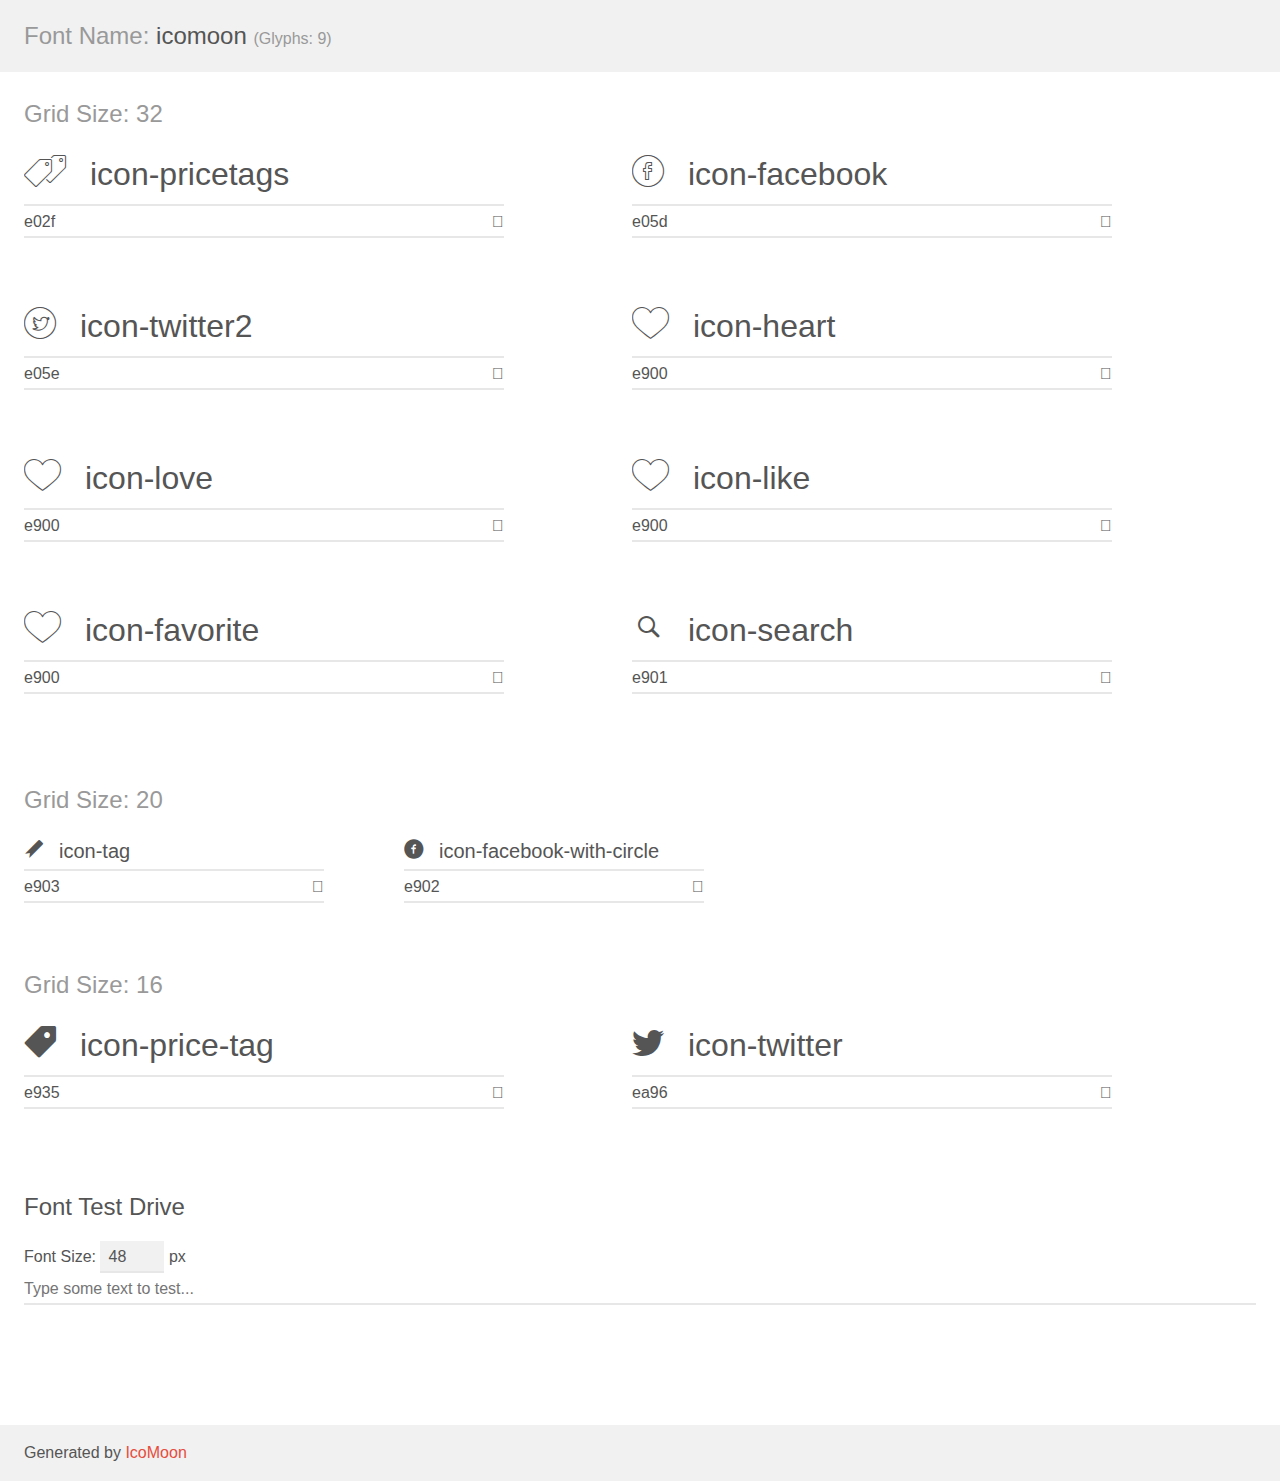
==== assets/fonts/demo.html @ d8165358 "iconos" ====
<!doctype html>
<html>
<head>
    <meta charset="utf-8">
    <title>IcoMoon Demo</title>
    <meta name="description" content="An Icon Font Generated By IcoMoon.io">
    <meta name="viewport" content="width=device-width, initial-scale=1">
    <link rel="stylesheet" href="demo-files/demo.css">
    <link rel="stylesheet" href="style.css"></head>
<body>
    <div class="bgc1 clearfix">
        <h1 class="mhmm mvm"><span class="fgc1">Font Name:</span> icomoon <small class="fgc1">(Glyphs:&nbsp;9)</small></h1>
    </div>
    <div class="clearfix mhl ptl">
        <h1 class="mvm mtn fgc1">Grid Size: 32</h1>
        <div class="glyph fs1">
            <div class="clearfix bshadow0 pbs">
                <span class="icon-pricetags">
                
                </span>
                <span class="mls"> icon-pricetags</span>
            </div>
            <fieldset class="fs0 size1of1 clearfix hidden-false">
                <input type="text" readonly value="e02f" class="unit size1of2" />
                <input type="text" maxlength="1" readonly value="&#xe02f;" class="unitRight size1of2 talign-right" />
            </fieldset>
            <div class="fs0 bshadow0 clearfix hidden-true">
                <span class="unit pvs fgc1">liga: </span>
                <input type="text" readonly value="" class="liga unitRight" />
            </div>
        </div>
        <div class="glyph fs1">
            <div class="clearfix bshadow0 pbs">
                <span class="icon-facebook">
                
                </span>
                <span class="mls"> icon-facebook</span>
            </div>
            <fieldset class="fs0 size1of1 clearfix hidden-false">
                <input type="text" readonly value="e05d" class="unit size1of2" />
                <input type="text" maxlength="1" readonly value="&#xe05d;" class="unitRight size1of2 talign-right" />
            </fieldset>
            <div class="fs0 bshadow0 clearfix hidden-true">
                <span class="unit pvs fgc1">liga: </span>
                <input type="text" readonly value="" class="liga unitRight" />
            </div>
        </div>
        <div class="glyph fs1">
            <div class="clearfix bshadow0 pbs">
                <span class="icon-twitter2">
                
                </span>
                <span class="mls"> icon-twitter2</span>
            </div>
            <fieldset class="fs0 size1of1 clearfix hidden-false">
                <input type="text" readonly value="e05e" class="unit size1of2" />
                <input type="text" maxlength="1" readonly value="&#xe05e;" class="unitRight size1of2 talign-right" />
            </fieldset>
            <div class="fs0 bshadow0 clearfix hidden-true">
                <span class="unit pvs fgc1">liga: </span>
                <input type="text" readonly value="" class="liga unitRight" />
            </div>
        </div>
        <div class="glyph fs1">
            <div class="clearfix bshadow0 pbs">
                <span class="icon-heart">
                
                </span>
                <span class="mls"> icon-heart</span>
            </div>
            <fieldset class="fs0 size1of1 clearfix hidden-false">
                <input type="text" readonly value="e900" class="unit size1of2" />
                <input type="text" maxlength="1" readonly value="&#xe900;" class="unitRight size1of2 talign-right" />
            </fieldset>
            <div class="fs0 bshadow0 clearfix hidden-true">
                <span class="unit pvs fgc1">liga: </span>
                <input type="text" readonly value="" class="liga unitRight" />
            </div>
        </div>
        <div class="glyph fs1">
            <div class="clearfix bshadow0 pbs">
                <span class="icon-love">
                
                </span>
                <span class="mls"> icon-love</span>
            </div>
            <fieldset class="fs0 size1of1 clearfix hidden-false">
                <input type="text" readonly value="e900" class="unit size1of2" />
                <input type="text" maxlength="1" readonly value="&#xe900;" class="unitRight size1of2 talign-right" />
            </fieldset>
            <div class="fs0 bshadow0 clearfix hidden-true">
                <span class="unit pvs fgc1">liga: </span>
                <input type="text" readonly value="" class="liga unitRight" />
            </div>
        </div>
        <div class="glyph fs1">
            <div class="clearfix bshadow0 pbs">
                <span class="icon-like">
                
                </span>
                <span class="mls"> icon-like</span>
            </div>
            <fieldset class="fs0 size1of1 clearfix hidden-false">
                <input type="text" readonly value="e900" class="unit size1of2" />
                <input type="text" maxlength="1" readonly value="&#xe900;" class="unitRight size1of2 talign-right" />
            </fieldset>
            <div class="fs0 bshadow0 clearfix hidden-true">
                <span class="unit pvs fgc1">liga: </span>
                <input type="text" readonly value="" class="liga unitRight" />
            </div>
        </div>
        <div class="glyph fs1">
            <div class="clearfix bshadow0 pbs">
                <span class="icon-favorite">
                
                </span>
                <span class="mls"> icon-favorite</span>
            </div>
            <fieldset class="fs0 size1of1 clearfix hidden-false">
                <input type="text" readonly value="e900" class="unit size1of2" />
                <input type="text" maxlength="1" readonly value="&#xe900;" class="unitRight size1of2 talign-right" />
            </fieldset>
            <div class="fs0 bshadow0 clearfix hidden-true">
                <span class="unit pvs fgc1">liga: </span>
                <input type="text" readonly value="" class="liga unitRight" />
            </div>
        </div>
        <div class="glyph fs1">
            <div class="clearfix bshadow0 pbs">
                <span class="icon-search">
                
                </span>
                <span class="mls"> icon-search</span>
            </div>
            <fieldset class="fs0 size1of1 clearfix hidden-false">
                <input type="text" readonly value="e901" class="unit size1of2" />
                <input type="text" maxlength="1" readonly value="&#xe901;" class="unitRight size1of2 talign-right" />
            </fieldset>
            <div class="fs0 bshadow0 clearfix hidden-true">
                <span class="unit pvs fgc1">liga: </span>
                <input type="text" readonly value="" class="liga unitRight" />
            </div>
        </div>
    </div>
    <div class="clearfix mhl ptl">
        <h1 class="mvm mtn fgc1">Grid Size: 20</h1>
        <div class="glyph fs2">
            <div class="clearfix bshadow0 pbs">
                <span class="icon-tag">
                
                </span>
                <span class="mls"> icon-tag</span>
            </div>
            <fieldset class="fs0 size1of1 clearfix hidden-false">
                <input type="text" readonly value="e903" class="unit size1of2" />
                <input type="text" maxlength="1" readonly value="&#xe903;" class="unitRight size1of2 talign-right" />
            </fieldset>
            <div class="fs0 bshadow0 clearfix hidden-true">
                <span class="unit pvs fgc1">liga: </span>
                <input type="text" readonly value="" class="liga unitRight" />
            </div>
        </div>
        <div class="glyph fs2">
            <div class="clearfix bshadow0 pbs">
                <span class="icon-facebook-with-circle">
                
                </span>
                <span class="mls"> icon-facebook-with-circle</span>
            </div>
            <fieldset class="fs0 size1of1 clearfix hidden-false">
                <input type="text" readonly value="e902" class="unit size1of2" />
                <input type="text" maxlength="1" readonly value="&#xe902;" class="unitRight size1of2 talign-right" />
            </fieldset>
            <div class="fs0 bshadow0 clearfix hidden-true">
                <span class="unit pvs fgc1">liga: </span>
                <input type="text" readonly value="" class="liga unitRight" />
            </div>
        </div>
    </div>
    <div class="clearfix mhl ptl">
        <h1 class="mvm mtn fgc1">Grid Size: 16</h1>
        <div class="glyph fs3">
            <div class="clearfix bshadow0 pbs">
                <span class="icon-price-tag">
                
                </span>
                <span class="mls"> icon-price-tag</span>
            </div>
            <fieldset class="fs0 size1of1 clearfix hidden-false">
                <input type="text" readonly value="e935" class="unit size1of2" />
                <input type="text" maxlength="1" readonly value="&#xe935;" class="unitRight size1of2 talign-right" />
            </fieldset>
            <div class="fs0 bshadow0 clearfix hidden-true">
                <span class="unit pvs fgc1">liga: </span>
                <input type="text" readonly value="price-tag" class="liga unitRight" />
            </div>
        </div>
        <div class="glyph fs3">
            <div class="clearfix bshadow0 pbs">
                <span class="icon-twitter">
                
                </span>
                <span class="mls"> icon-twitter</span>
            </div>
            <fieldset class="fs0 size1of1 clearfix hidden-false">
                <input type="text" readonly value="ea96" class="unit size1of2" />
                <input type="text" maxlength="1" readonly value="&#xea96;" class="unitRight size1of2 talign-right" />
            </fieldset>
            <div class="fs0 bshadow0 clearfix hidden-true">
                <span class="unit pvs fgc1">liga: </span>
                <input type="text" readonly value="twitter, brand16" class="liga unitRight" />
            </div>
        </div>
    </div>

    <!--[if gt IE 8]><!-->
    <div class="mhl clearfix mbl">
        <h1>Font Test Drive</h1>
        <label>
            Font Size: <input id="fontSize" type="number" class="textbox0 mbm"
            min="8" value="48" />
            px
        </label>
        <input id="testText" type="text" class="phl size1of1 mvl"
        placeholder="Type some text to test..." value=""/>
        <div id="testDrive" class="icon-">&nbsp;
        </div>
    </div>
    <!--<![endif]-->
    <div class="bgc1 clearfix">
        <p class="mhl">Generated by <a href="https://icomoon.io/app">IcoMoon</a></p>
    </div>

    <script src="demo-files/demo.js"></script>
</body>
</html>
---- assets/fonts/demo-files/demo.css ----
body {
  padding: 0;
  margin: 0;
  font-family: sans-serif;
  font-size: 1em;
  line-height: 1.5;
  color: #555;
  background: #fff;
}
h1 {
  font-size: 1.5em;
  font-weight: normal;
}
small {
  font-size: .66666667em;
}
a {
  color: #e74c3c;
  text-decoration: none;
}
a:hover, a:focus {
  box-shadow: 0 1px #e74c3c;
}
.bshadow0, input {
  box-shadow: inset 0 -2px #e7e7e7;
}
input:hover {
  box-shadow: inset 0 -2px #ccc;
}
input, fieldset {
  font-family: sans-serif;
  font-size: 1em;
  margin: 0;
  padding: 0;
  border: 0;
}
input {
  color: inherit;
  line-height: 1.5;
  height: 1.5em;
  padding: .25em 0;
}
input:focus {
  outline: none;
  box-shadow: inset 0 -2px #449fdb;
}
.glyph {
  font-size: 16px;
  width: 15em;
  padding-bottom: 1em;
  margin-right: 4em;
  margin-bottom: 1em;
  float: left;
  overflow: hidden;
}
.liga {
  width: 80%;
  width: calc(100% - 2.5em);
}
.talign-right {
  text-align: right;
}
.talign-center {
  text-align: center;
}
.bgc1 {
  background: #f1f1f1;
}
.fgc1 {
  color: #999;
}
.fgc0 {
  color: #000;
}
p {
  margin-top: 1em;
  margin-bottom: 1em;
}
.mvm {
  margin-top: .75em;
  margin-bottom: .75em;
}
.mtn {
  margin-top: 0;
}
.mtl, .mal {
  margin-top: 1.5em;
}
.mbl, .mal {
  margin-bottom: 1.5em;
}
.mal, .mhl {
  margin-left: 1.5em;
  margin-right: 1.5em;
}
.mhmm {
  margin-left: 1em;
  margin-right: 1em;
}
.mls {
  margin-left: .25em;
}
.ptl {
  padding-top: 1.5em;
}
.pbs, .pvs {
  padding-bottom: .25em;
}
.pvs, .pts {
  padding-top: .25em;
}
.unit {
  float: left;
}
.unitRight {
  float: right;
}
.size1of2 {
  width: 50%;
}
.size1of1 {
  width: 100%;
}
.clearfix:before, .clearfix:after {
  content: " ";
  display: table;
}
.clearfix:after {
  clear: both;
}
.hidden-true {
  display: none;
}
.textbox0 {
  width: 3em;
  background: #f1f1f1;
  padding: .25em .5em;
  line-height: 1.5;
  height: 1.5em;
}
#testDrive {
  display: block;
  padding-top: 24px;
  line-height: 1.5;
}
.fs0 {
  font-size: 16px;
}
.fs1 {
  font-size: 32px;
}
.fs2 {
  font-size: 20px;
}
.fs3 {
  font-size: 32px;
}
---- assets/fonts/style.css ----
@font-face {
  font-family: 'icomoon';
  src:  url('fonts/icomoon.eot?r9hemv');
  src:  url('fonts/icomoon.eot?r9hemv#iefix') format('embedded-opentype'),
    url('fonts/icomoon.ttf?r9hemv') format('truetype'),
    url('fonts/icomoon.woff?r9hemv') format('woff'),
    url('fonts/icomoon.svg?r9hemv#icomoon') format('svg');
  font-weight: normal;
  font-style: normal;
}

[class^="icon-"], [class*=" icon-"] {
  /* use !important to prevent issues with browser extensions that change fonts */
  font-family: 'icomoon' !important;
  speak: none;
  font-style: normal;
  font-weight: normal;
  font-variant: normal;
  text-transform: none;
  line-height: 1;

  /* Better Font Rendering =========== */
  -webkit-font-smoothing: antialiased;
  -moz-osx-font-smoothing: grayscale;
}

.icon-pricetags:before {
  content: "\e02f";
}
.icon-facebook:before {
  content: "\e05d";
}
.icon-twitter2:before {
  content: "\e05e";
}
.icon-heart:before {
  content: "\e900";
}
.icon-love:before {
  content: "\e900";
}
.icon-like:before {
  content: "\e900";
}
.icon-favorite:before {
  content: "\e900";
}
.icon-search:before {
  content: "\e901";
}
.icon-tag:before {
  content: "\e903";
}
.icon-facebook-with-circle:before {
  content: "\e902";
}
.icon-price-tag:before {
  content: "\e935";
}
.icon-twitter:before {
  content: "\ea96";
}
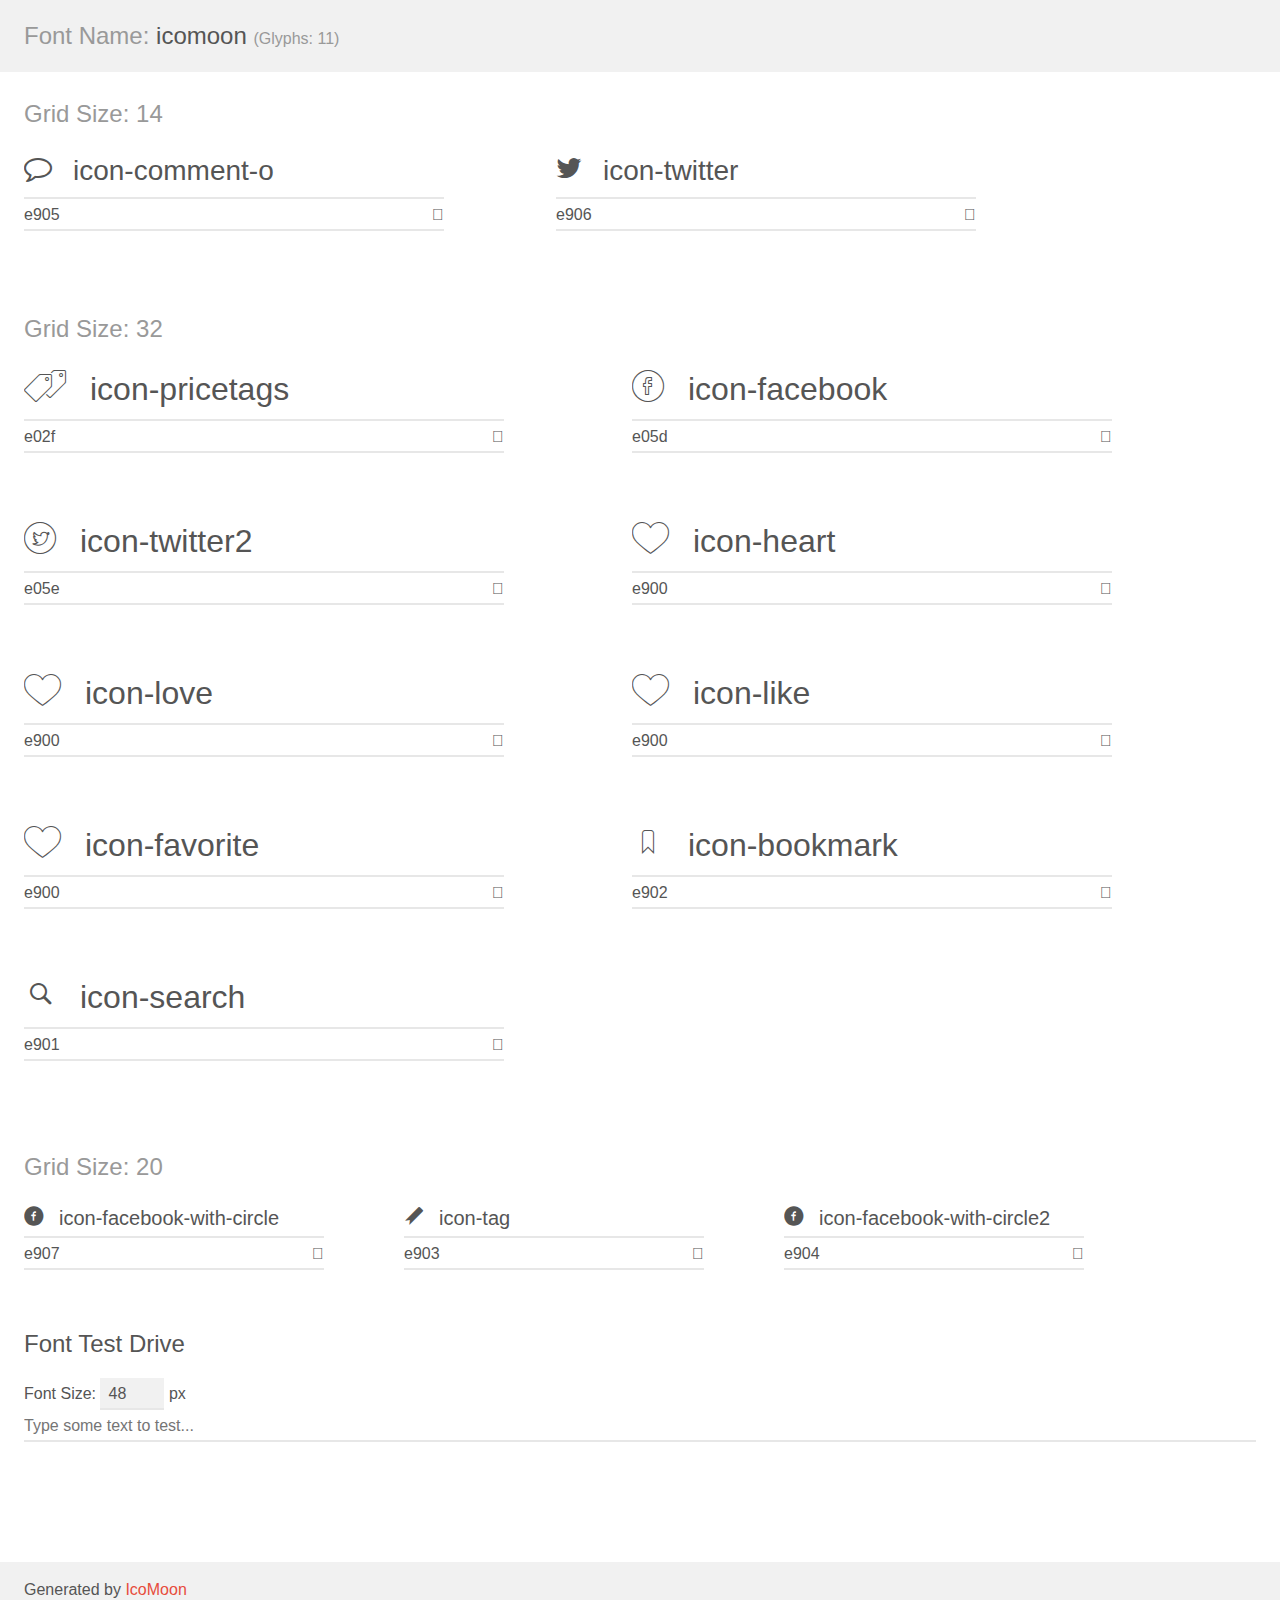
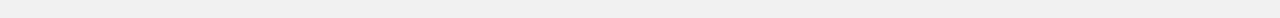
==== commit 363a141c: "texto terminado" ====
--- a/assets/fonts/demo.html
+++ b/assets/fonts/demo.html
@@ -9,11 +9,46 @@
     <link rel="stylesheet" href="style.css"></head>
 <body>
     <div class="bgc1 clearfix">
-        <h1 class="mhmm mvm"><span class="fgc1">Font Name:</span> icomoon <small class="fgc1">(Glyphs:&nbsp;9)</small></h1>
+        <h1 class="mhmm mvm"><span class="fgc1">Font Name:</span> icomoon <small class="fgc1">(Glyphs:&nbsp;11)</small></h1>
+    </div>
+    <div class="clearfix mhl ptl">
+        <h1 class="mvm mtn fgc1">Grid Size: 14</h1>
+        <div class="glyph fs1">
+            <div class="clearfix bshadow0 pbs">
+                <span class="icon-comment-o">
+                
+                </span>
+                <span class="mls"> icon-comment-o</span>
+            </div>
+            <fieldset class="fs0 size1of1 clearfix hidden-false">
+                <input type="text" readonly value="e905" class="unit size1of2" />
+                <input type="text" maxlength="1" readonly value="&#xe905;" class="unitRight size1of2 talign-right" />
+            </fieldset>
+            <div class="fs0 bshadow0 clearfix hidden-true">
+                <span class="unit pvs fgc1">liga: </span>
+                <input type="text" readonly value="" class="liga unitRight" />
+            </div>
+        </div>
+        <div class="glyph fs1">
+            <div class="clearfix bshadow0 pbs">
+                <span class="icon-twitter">
+                
+                </span>
+                <span class="mls"> icon-twitter</span>
+            </div>
+            <fieldset class="fs0 size1of1 clearfix hidden-false">
+                <input type="text" readonly value="e906" class="unit size1of2" />
+                <input type="text" maxlength="1" readonly value="&#xe906;" class="unitRight size1of2 talign-right" />
+            </fieldset>
+            <div class="fs0 bshadow0 clearfix hidden-true">
+                <span class="unit pvs fgc1">liga: </span>
+                <input type="text" readonly value="" class="liga unitRight" />
+            </div>
+        </div>
     </div>
     <div class="clearfix mhl ptl">
         <h1 class="mvm mtn fgc1">Grid Size: 32</h1>
-        <div class="glyph fs1">
+        <div class="glyph fs2">
             <div class="clearfix bshadow0 pbs">
                 <span class="icon-pricetags">
                 
@@ -29,7 +64,7 @@
                 <input type="text" readonly value="" class="liga unitRight" />
             </div>
         </div>
-        <div class="glyph fs1">
+        <div class="glyph fs2">
             <div class="clearfix bshadow0 pbs">
                 <span class="icon-facebook">
                 
@@ -45,7 +80,7 @@
                 <input type="text" readonly value="" class="liga unitRight" />
             </div>
         </div>
-        <div class="glyph fs1">
+        <div class="glyph fs2">
             <div class="clearfix bshadow0 pbs">
                 <span class="icon-twitter2">
                 
@@ -61,7 +96,7 @@
                 <input type="text" readonly value="" class="liga unitRight" />
             </div>
         </div>
-        <div class="glyph fs1">
+        <div class="glyph fs2">
             <div class="clearfix bshadow0 pbs">
                 <span class="icon-heart">
                 
@@ -77,7 +112,7 @@
                 <input type="text" readonly value="" class="liga unitRight" />
             </div>
         </div>
-        <div class="glyph fs1">
+        <div class="glyph fs2">
             <div class="clearfix bshadow0 pbs">
                 <span class="icon-love">
                 
@@ -93,7 +128,7 @@
                 <input type="text" readonly value="" class="liga unitRight" />
             </div>
         </div>
-        <div class="glyph fs1">
+        <div class="glyph fs2">
             <div class="clearfix bshadow0 pbs">
                 <span class="icon-like">
                 
@@ -109,7 +144,7 @@
                 <input type="text" readonly value="" class="liga unitRight" />
             </div>
         </div>
-        <div class="glyph fs1">
+        <div class="glyph fs2">
             <div class="clearfix bshadow0 pbs">
                 <span class="icon-favorite">
                 
@@ -125,7 +160,23 @@
                 <input type="text" readonly value="" class="liga unitRight" />
             </div>
         </div>
-        <div class="glyph fs1">
+        <div class="glyph fs2">
+            <div class="clearfix bshadow0 pbs">
+                <span class="icon-bookmark">
+                
+                </span>
+                <span class="mls"> icon-bookmark</span>
+            </div>
+            <fieldset class="fs0 size1of1 clearfix hidden-false">
+                <input type="text" readonly value="e902" class="unit size1of2" />
+                <input type="text" maxlength="1" readonly value="&#xe902;" class="unitRight size1of2 talign-right" />
+            </fieldset>
+            <div class="fs0 bshadow0 clearfix hidden-true">
+                <span class="unit pvs fgc1">liga: </span>
+                <input type="text" readonly value="" class="liga unitRight" />
+            </div>
+        </div>
+        <div class="glyph fs2">
             <div class="clearfix bshadow0 pbs">
                 <span class="icon-search">
                 
@@ -144,7 +195,23 @@
     </div>
     <div class="clearfix mhl ptl">
         <h1 class="mvm mtn fgc1">Grid Size: 20</h1>
-        <div class="glyph fs2">
+        <div class="glyph fs3">
+            <div class="clearfix bshadow0 pbs">
+                <span class="icon-facebook-with-circle">
+                
+                </span>
+                <span class="mls"> icon-facebook-with-circle</span>
+            </div>
+            <fieldset class="fs0 size1of1 clearfix hidden-false">
+                <input type="text" readonly value="e907" class="unit size1of2" />
+                <input type="text" maxlength="1" readonly value="&#xe907;" class="unitRight size1of2 talign-right" />
+            </fieldset>
+            <div class="fs0 bshadow0 clearfix hidden-true">
+                <span class="unit pvs fgc1">liga: </span>
+                <input type="text" readonly value="" class="liga unitRight" />
+            </div>
+        </div>
+        <div class="glyph fs3">
             <div class="clearfix bshadow0 pbs">
                 <span class="icon-tag">
                 
@@ -160,55 +227,20 @@
                 <input type="text" readonly value="" class="liga unitRight" />
             </div>
         </div>
-        <div class="glyph fs2">
-            <div class="clearfix bshadow0 pbs">
-                <span class="icon-facebook-with-circle">
-                
-                </span>
-                <span class="mls"> icon-facebook-with-circle</span>
-            </div>
-            <fieldset class="fs0 size1of1 clearfix hidden-false">
-                <input type="text" readonly value="e902" class="unit size1of2" />
-                <input type="text" maxlength="1" readonly value="&#xe902;" class="unitRight size1of2 talign-right" />
-            </fieldset>
-            <div class="fs0 bshadow0 clearfix hidden-true">
-                <span class="unit pvs fgc1">liga: </span>
-                <input type="text" readonly value="" class="liga unitRight" />
-            </div>
-        </div>
-    </div>
-    <div class="clearfix mhl ptl">
-        <h1 class="mvm mtn fgc1">Grid Size: 16</h1>
         <div class="glyph fs3">
             <div class="clearfix bshadow0 pbs">
-                <span class="icon-price-tag">
-                
-                </span>
-                <span class="mls"> icon-price-tag</span>
-            </div>
-            <fieldset class="fs0 size1of1 clearfix hidden-false">
-                <input type="text" readonly value="e935" class="unit size1of2" />
-                <input type="text" maxlength="1" readonly value="&#xe935;" class="unitRight size1of2 talign-right" />
-            </fieldset>
-            <div class="fs0 bshadow0 clearfix hidden-true">
-                <span class="unit pvs fgc1">liga: </span>
-                <input type="text" readonly value="price-tag" class="liga unitRight" />
-            </div>
-        </div>
-        <div class="glyph fs3">
-            <div class="clearfix bshadow0 pbs">
-                <span class="icon-twitter">
-                
-                </span>
-                <span class="mls"> icon-twitter</span>
-            </div>
-            <fieldset class="fs0 size1of1 clearfix hidden-false">
-                <input type="text" readonly value="ea96" class="unit size1of2" />
-                <input type="text" maxlength="1" readonly value="&#xea96;" class="unitRight size1of2 talign-right" />
-            </fieldset>
-            <div class="fs0 bshadow0 clearfix hidden-true">
-                <span class="unit pvs fgc1">liga: </span>
-                <input type="text" readonly value="twitter, brand16" class="liga unitRight" />
+                <span class="icon-facebook-with-circle2">
+                
+                </span>
+                <span class="mls"> icon-facebook-with-circle2</span>
+            </div>
+            <fieldset class="fs0 size1of1 clearfix hidden-false">
+                <input type="text" readonly value="e904" class="unit size1of2" />
+                <input type="text" maxlength="1" readonly value="&#xe904;" class="unitRight size1of2 talign-right" />
+            </fieldset>
+            <div class="fs0 bshadow0 clearfix hidden-true">
+                <span class="unit pvs fgc1">liga: </span>
+                <input type="text" readonly value="" class="liga unitRight" />
             </div>
         </div>
     </div>
--- a/assets/fonts/demo-files/demo.css
+++ b/assets/fonts/demo-files/demo.css
@@ -147,12 +147,12 @@
   font-size: 16px;
 }
 .fs1 {
+  font-size: 28px;
+}
+.fs2 {
   font-size: 32px;
 }
-.fs2 {
+.fs3 {
   font-size: 20px;
 }
-.fs3 {
-  font-size: 32px;
-}
 
--- a/assets/fonts/style.css
+++ b/assets/fonts/style.css
@@ -1,10 +1,10 @@
 @font-face {
   font-family: 'icomoon';
-  src:  url('fonts/icomoon.eot?r9hemv');
-  src:  url('fonts/icomoon.eot?r9hemv#iefix') format('embedded-opentype'),
-    url('fonts/icomoon.ttf?r9hemv') format('truetype'),
-    url('fonts/icomoon.woff?r9hemv') format('woff'),
-    url('fonts/icomoon.svg?r9hemv#icomoon') format('svg');
+  src:  url('fonts/icomoon.eot?5ie9y4');
+  src:  url('fonts/icomoon.eot?5ie9y4#iefix') format('embedded-opentype'),
+    url('fonts/icomoon.ttf?5ie9y4') format('truetype'),
+    url('fonts/icomoon.woff?5ie9y4') format('woff'),
+    url('fonts/icomoon.svg?5ie9y4#icomoon') format('svg');
   font-weight: normal;
   font-style: normal;
 }
@@ -24,6 +24,12 @@
   -moz-osx-font-smoothing: grayscale;
 }
 
+.icon-comment-o:before {
+  content: "\e905";
+}
+.icon-twitter:before {
+  content: "\e906";
+}
 .icon-pricetags:before {
   content: "\e02f";
 }
@@ -45,19 +51,19 @@
 .icon-favorite:before {
   content: "\e900";
 }
+.icon-bookmark:before {
+  content: "\e902";
+}
 .icon-search:before {
   content: "\e901";
+}
+.icon-facebook-with-circle:before {
+  content: "\e907";
 }
 .icon-tag:before {
   content: "\e903";
 }
-.icon-facebook-with-circle:before {
-  content: "\e902";
-}
-.icon-price-tag:before {
-  content: "\e935";
-}
-.icon-twitter:before {
-  content: "\ea96";
+.icon-facebook-with-circle2:before {
+  content: "\e904";
 }
 
